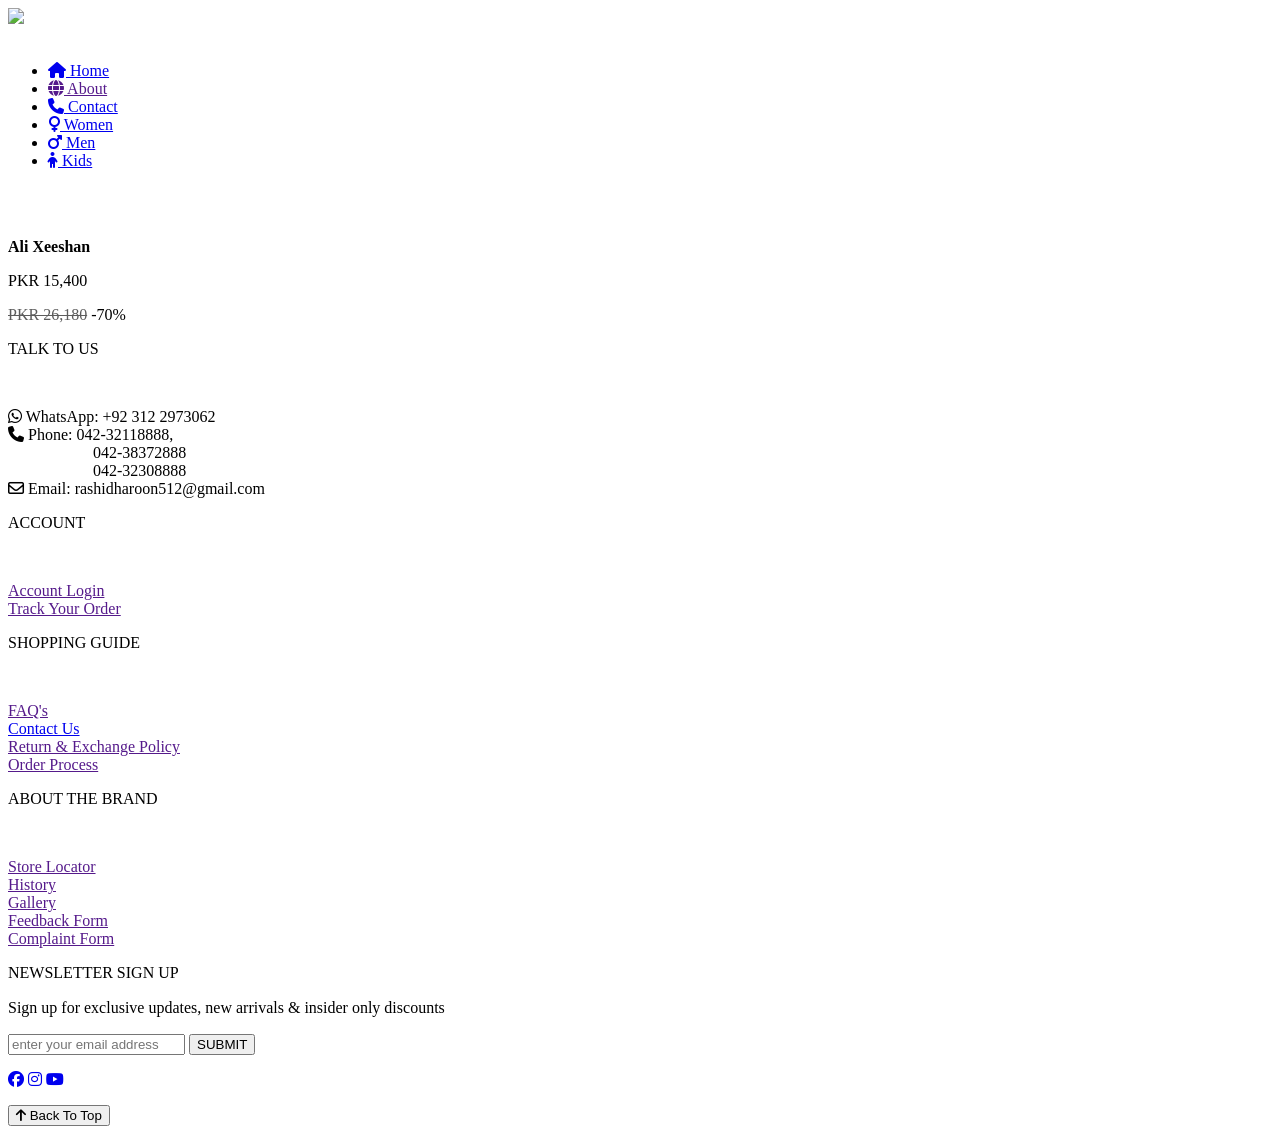
==== Ali_Xeeshan.html @ 24b9c1fb "Initial commit" ====
<!DOCTYPE html>
<html lang="en">

<head>
  <meta charset="UTF-8">
  <meta name="viewport" content="width=device-width, initial-scale=1.0">
  <title>Ali Xeeshan</title>
  <link rel="stylesheet" href="https://cdnjs.cloudflare.com/ajax/libs/font-awesome/6.5.1/css/all.min.css"
    integrity="sha512-DTOQO9RWCH3ppGqcWaEA1BIZOC6xxalwEsw9c2QQeAIftl+Vegovlnee1c9QX4TctnWMn13TZye+giMm8e2LwA=="
    crossorigin="anonymous" referrerpolicy="no-referrer" />
    <link rel="icon" href="./Pictures/icon.png">
  <link rel="stylesheet" href="./Styles/Index.css">
</head>

<body>
  <script defer src="./Scripts/Website.js"></script>

  <div class="themes">
    <div class="themesdiv">
      <div class="theme1" onclick="changebgcolor(this)"></div>
      <div class="theme2" onclick="changebgcolor(this)"></div>
      <div class="theme3" onclick="changebgcolor(this)"></div>
    </div>
  </div>

  <div class="header">
    <img class="header-img" src="./Pictures/Headerimg.jpg">
    <div class="d1">
      <a href="https://www.kayseria.com/" target="_blank">
        <img class="logo" src="Pictures/icon.png" alt="">
      </a>

    </div>
    <div>
      <ul>
        <li><a class="navbar-anchors" href="Home.html" target="_blank"><i class="fa-solid fa-house"></i> Home</a>
        </li>
        <li><a class="navbar-anchors" href="" target="_blank"><i class="fa-solid fa-globe"></i> About</a></li>
        <li><a class="navbar-anchors" href="Contact.html" target="_blank"><i class="fa-solid fa-phone"></i>
            Contact</a></li>
        <li><a class="navbar-anchors" href="Women.html" target="_blank"><i class="fa-solid fa-venus"></i>
            Women</a></li>
        <li><a class="navbar-anchors" href="Men.html" target="_blank"><i class="fa-solid fa-mars"></i>
            Men</a></li>
        <li><a class="navbar-anchors" href="Kids.html" target="_blank"><i class="fa-solid fa-child"></i>
            Kids</a></li>
      </ul>
    </div>
  </div>

  <div class="detail-images-container">
    <img src="./Pictures/Womenimage2.jpeg" onclick="pictureChangeOnClick(this)" alt="">
    <img src="./Pictures/WomenShalwarQameezDetail1.jpeg" onclick="pictureChangeOnClick(this)" alt="">
    <img src="./Pictures/WomenShalwarQameezDetail2.jpeg" onclick="pictureChangeOnClick(this)" alt="">
  </div>

  <div class="detail-image-big">
    <img id="imagebox" src="./Pictures/Womenimage2.jpeg" alt="">
  </div>

  <div class="product-details">
    <p class="product-name"><b>Ali Xeeshan</b></p>
    <p class="product-price">PKR 15,400</p>
    <p><span style="color: rgb(92, 92, 92);"><del>PKR 26,180</del> </span> -70%</p>
  </div>

  <div class="footer">
    <div class="footer-card1">
      <p class="footer-headings">TALK TO US</p>
      <br>
      <p class="footer-card-texts"><i class="fa-brands fa-whatsapp"></i> WhatsApp: +92 312 2973062 <br>
        <i class="fa fa-phone" aria-hidden="true"></i> Phone: 042-32118888, <br>
        <span style="margin-left: 85px;"> 042-38372888 </span><br>
        <span style="margin-left: 85px;">042-32308888 </span><br>
        <i class="fa-regular fa-envelope"></i> Email: rashidharoon512@gmail.com
      </p>
    </div>
    <div class="footer-card2">

      <p class="footer-headings">ACCOUNT</p>
      <br>
      <p class="footer-card-texts">
        <a href="">Account Login</a> <br>
        <a href="">Track Your Order</a>
      </p>
    </div>
    <div class="footer-card3">
      <p class="footer-headings">SHOPPING GUIDE</p>
      <br>
      <p class="footer-card-texts">
        <a href="">FAQ's</a><br>
        <a href="Contact.html" target="_blank">Contact Us</a><br>
        <a href="">Return & Exchange Policy</a><br>
        <a href="">Order Process</a>
      </p>
    </div>
    <div class="footer-card4">
      <p class="footer-headings">ABOUT THE BRAND</p>
      <br>
      <p class="footer-card-texts">
        <a href="">Store Locator</a><br>
        <a href="">History</a><br>
        <a href="">Gallery</a><br>
        <a href="">Feedback Form</a><br>
        <a href="">Complaint Form</a>
      </p>
    </div>
    <div class="footer-card5">
      <p class="footer-headings">NEWSLETTER SIGN UP</p>
      <p class="footer-card-texts" style="line-height: 20px;">Sign up for exclusive updates, new arrivals & insider only
        discounts</p>
      <input class="footer-signup" type="email" placeholder="enter your email address" required>
      <button class="footer-submit-button" type="submit">SUBMIT</button>
    </div>
    <div class="footer-card6">
      <p class="footer-icons"><span class="facebook-icon"><a class="footer-facebook-icon-anchor" target="_blank"
            href="https://www.facebook.com/profile.php?id=100011108944726"><i
              class="fa-brands fa-facebook"></i></a></span>
        <span class="instagram-icon"><a class="footer-instagram-icon-anchor" target="_blank"
            href="https://www.instagram.com/_haroonrashid_/?igsh=MXdncWN3NTlmaDQ5dw%3D%3D"><i
              class="fa-brands fa-instagram"></i></a></span>
        <span class="youtube-icon"><a class="footer-youtube-icon-anchor" target="_blank"
            href="https://www.youtube.com/watch?v=dQw4w9WgXcQ"><i class="fa-brands fa-youtube"></i></a></span>
      </p>
    </div>

  </div>

  <button id="topbutton" onclick="topfunction()"><i class="fa-solid fa-arrow-up"></i> Back To Top</button>

</body>

</html>
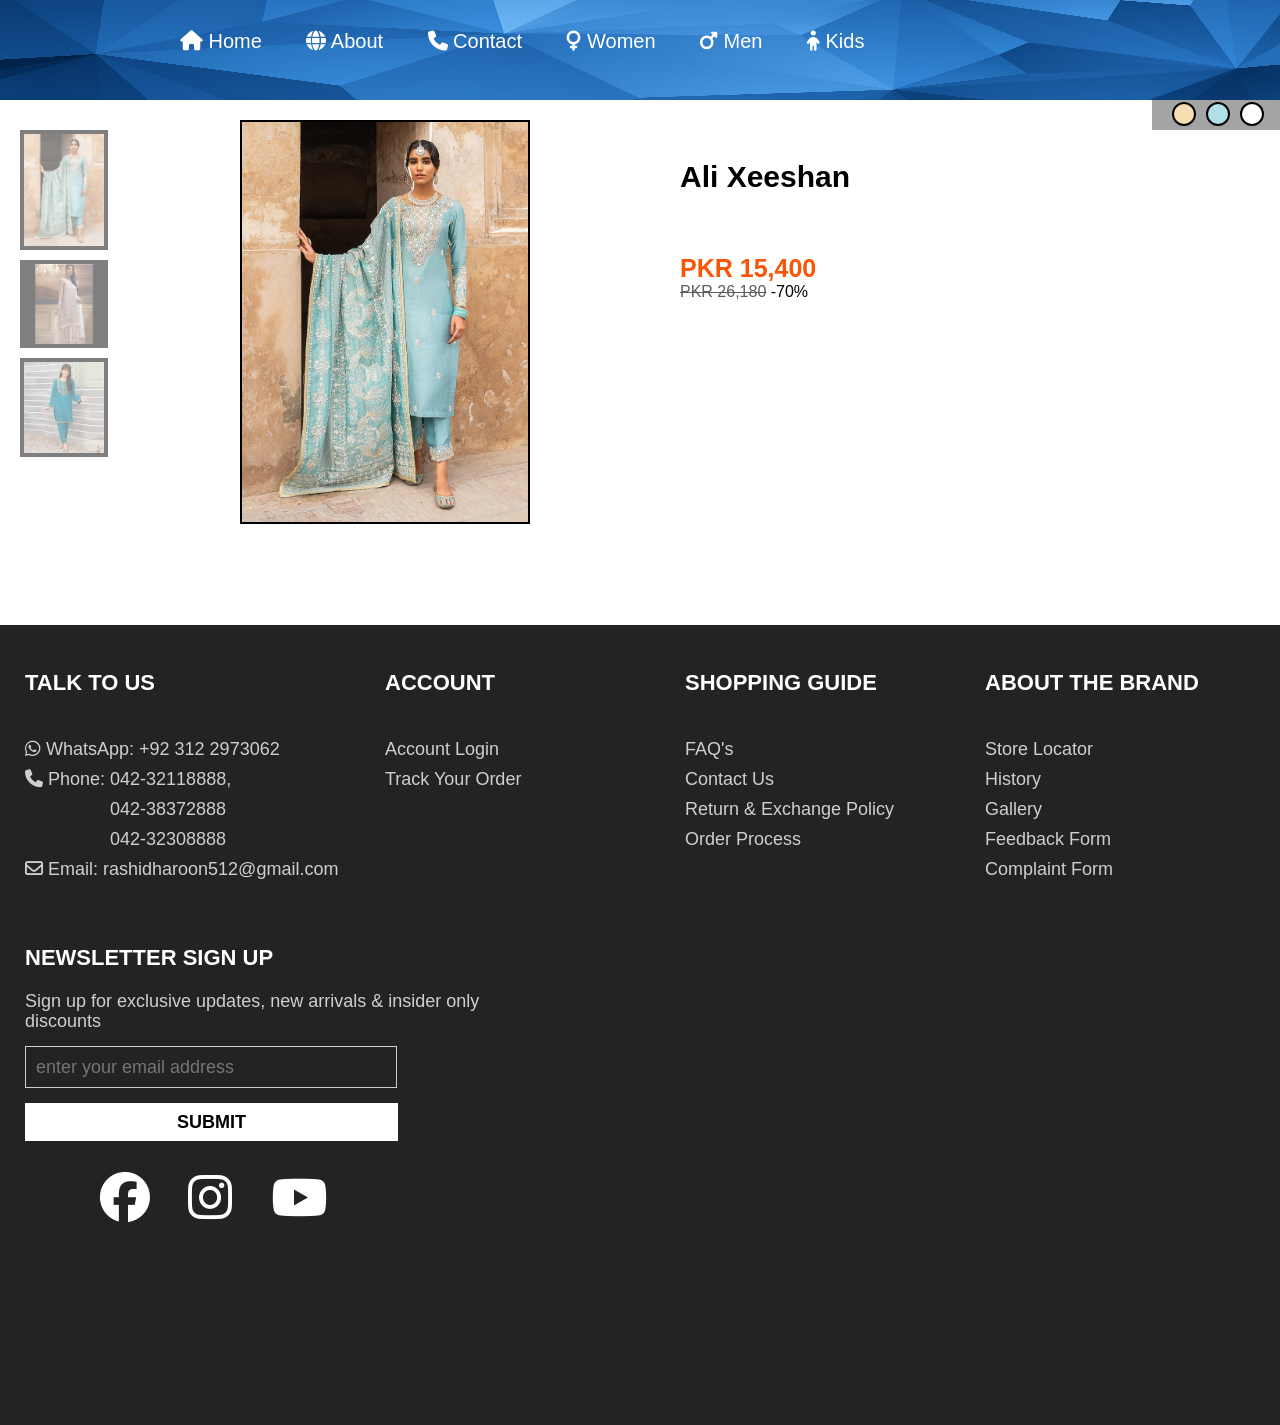
==== commit d801d512: "Fixed some issues" ====
--- a/Ali_Xeeshan.html
+++ b/Ali_Xeeshan.html
@@ -33,7 +33,7 @@
     </div>
     <div>
       <ul>
-        <li><a class="navbar-anchors" href="Home.html" target="_blank"><i class="fa-solid fa-house"></i> Home</a>
+        <li><a class="navbar-anchors" href="index.html" target="_blank"><i class="fa-solid fa-house"></i> Home</a>
         </li>
         <li><a class="navbar-anchors" href="" target="_blank"><i class="fa-solid fa-globe"></i> About</a></li>
         <li><a class="navbar-anchors" href="Contact.html" target="_blank"><i class="fa-solid fa-phone"></i>
--- a/Styles/Index.css
+++ b/Styles/Index.css
@@ -0,0 +1,765 @@
+* {
+  margin: 0px;
+  padding: 0px;
+  font-family: Arial;
+}
+
+.header {
+  height: 100px;
+  width: 100%;
+  position: fixed;
+  z-index: 1;
+}
+
+.header-img {
+  height: 100px;
+  width: 100%;
+  background-size: cover;
+  background-position: center;
+  background-repeat: no-repeat;
+}
+
+.logo {
+  height: 100px;
+  position: absolute;
+  top: 0px;
+  left: 10px;
+  float: left;
+}
+
+ul {
+  position: absolute;
+  top: 10px;
+  left: 160px;
+}
+
+ul li {
+  display: inline-block;
+  font-size: 20px;
+  margin: 20px;
+}
+
+a {
+  text-decoration: none;
+  color: rgb(255, 255, 255);
+}
+
+.navbar-anchors:hover {
+  color: rgb(38, 181, 38);
+}
+
+.themes {
+  height: 50px;
+  width: 100%;
+  position: fixed;
+  margin-top: 100px;
+}
+
+.themesdiv {
+  height: 30px;
+  width: 10%;
+  background-color: rgba(0, 0, 0, 0.356);
+  position: fixed;
+  left: 90%;
+}
+
+.theme1 {
+  height: 20px;
+  width: 20px;
+  border-radius: 20px;
+  background-color: rgb(245, 222, 179);
+  border: 2px solid black;
+  margin-top: 2px;
+  margin-left: 20px;
+  margin-right: 10px;
+  float: left;
+}
+
+.theme2 {
+  height: 20px;
+  width: 20px;
+  border-radius: 20px;
+  background-color: powderblue;
+  border: 2px solid black;
+  margin-top: 2px;
+  margin-right: 10px;
+  float: left;
+}
+
+.theme3 {
+  height: 20px;
+  width: 20px;
+  border-radius: 20px;
+  background-color: white;
+  border: 2px solid black;
+  margin-top: 2px;
+  margin-right: 10px;
+  float: left;
+}
+
+.theme1,
+.theme2,
+.theme3:hover {
+  cursor: pointer;
+}
+
+#topbutton {
+  bottom: 20px;
+  right: 10px;
+  position: fixed;
+  padding-left: 15px;
+  padding-right: 15px;
+  background-color: white;
+  border-radius: 90px;
+  color: black;
+  font-size: 18px;
+  box-shadow: none;
+  display: none;
+  opacity: 0.8;
+  transition: background-color 0.5s, color 0.5s, opacity 0.5s;
+}
+
+#topbutton:hover {
+  background-color: black;
+  color: white;
+  opacity: 1;
+}
+
+/* Home Page Start */
+
+#video-container {
+  margin-top: 0px;
+  overflow: hidden;
+}
+
+#video {
+  width: 100%;
+  height: auto;
+  display: block;
+  margin-top: 100px;
+}
+
+.banner {
+  height: 500px;
+  width: 100%;
+  background-color: rgb(243, 83, 44);
+  background-repeat: no-repeat;
+  background-position: center;
+  background-size: 100vw;
+}
+
+.text1 {
+  text-align: center;
+  font-size: 50px;
+  line-height: 100px;
+  color: white;
+}
+
+.text2 {
+  font-size: 80px;
+  text-align: center;
+  color: rgb(255, 255, 255);
+}
+
+.discount {
+  font-size: 250px;
+  text-align: center;
+  color: rgb(255, 225, 0);
+}
+
+.stores {
+  text-align: center;
+  background-color: white;
+  color: rgb(243, 83, 44);
+  font-size: 30px;
+  width: 300px;
+  margin: auto;
+}
+
+.cards {
+  margin-top: 100px;
+  width: 100%;
+  height: 200px;
+}
+
+.img1 {
+  background-image: url(../Pictures/contentimg1.jpeg);
+  height: 200px;
+  width: 200px;
+  border-radius: 10px;
+  margin-left: 200px;
+  float: left;
+  background-position: center;
+  background-size: cover;
+  background-repeat: no-repeat;
+  transition: background-image 0.15s;
+}
+
+.img1:hover {
+  background-image: url(../Pictures/hoverimg1.jpg);
+}
+
+.img2 {
+  background-image: url(../Pictures/contentimg2.jpeg);
+  height: 200px;
+  width: 200px;
+  border-radius: 10px;
+  margin-left: 100px;
+  float: left;
+  background-position: center;
+  background-size: cover;
+  background-repeat: no-repeat;
+  transition: background-image 0.15s;
+}
+
+.img2:hover {
+  background-image: url(../Pictures/hoverimg2.webp);
+}
+
+.img3 {
+  background-image: url(../Pictures/contentimg3.jpeg);
+  height: 200px;
+  width: 200px;
+  border-radius: 10px;
+  margin-left: 100px;
+  float: left;
+  background-position: center;
+  background-size: cover;
+  background-repeat: no-repeat;
+  transition: background-image 0.15s;
+}
+
+.img3:hover {
+  background-image: url(../Pictures/hoverimg3.jpg);
+}
+
+button {
+  padding-left: 50px;
+  padding-right: 50px;
+  padding-top: 10px;
+  padding-bottom: 10px;
+  border-style: none;
+  border-radius: 20px;
+  background-color: rgb(230, 137, 25);
+  color: white;
+  box-shadow: 8px 8px 8px rgba(0, 0, 0, 0.4);
+}
+
+.buybutton1:hover {
+  cursor: pointer;
+  background-color: rgba(230, 137, 25, 0.8);
+}
+
+.buybutton2:hover {
+  cursor: pointer;
+  background-color: rgba(230, 137, 25, 0.8);
+}
+
+.buybutton3:hover {
+  cursor: pointer;
+  background-color: rgba(230, 137, 25, 0.8);
+}
+
+.buybutton1:active {
+  background-color: rgba(230, 137, 25, 0.4);
+}
+
+.buybutton2:active {
+  background-color: rgba(230, 137, 25, 0.4);
+}
+
+.buybutton3:active {
+  background-color: rgba(230, 137, 25, 0.4);
+}
+
+.buybuttons {
+  margin-top: 25px;
+}
+
+.buybutton1 {
+  margin-left: 215px;
+}
+
+.buybutton2 {
+  margin-left: 125px;
+}
+
+.buybutton3 {
+  margin-left: 125px;
+}
+
+/* Home Page End */
+/* Footer Start */
+.footer {
+  width: 100%;
+  height: 800px;
+  background-color: rgb(35, 35, 35);
+  float: right;
+  margin-top: 100px;
+}
+
+.footer-headings {
+  font-size: 22px;
+  font-weight: bold;
+  margin-top: 20px;
+  margin-left: 10px;
+  color: rgb(255, 255, 255);
+}
+
+.footer-card-texts {
+  font-size: 18px;
+  margin-top: 20px;
+  margin-left: 10px;
+  line-height: 30px;
+  color: rgb(207, 207, 207);
+}
+
+.footer-card-texts a {
+  color: rgb(207, 207, 207);
+  font-size: 18px;
+  margin-top: 20px;
+  line-height: 30px;
+}
+
+.footer-card-texts a:hover {
+  text-decoration: underline;
+  color: rgb(222, 222, 222);
+}
+
+.footer-card1 {
+  height: 250px;
+  width: 330px;
+  float: left;
+  margin-right: 20px;
+  margin-top: 25px;
+  padding: 0px 5px 0px 5px;
+  margin-left: 10px;
+}
+
+.footer-card2 {
+  height: 250px;
+  width: 270px;
+  float: left;
+  margin-right: 20px;
+  margin-top: 25px;
+  padding: 0px 5px 0px 5px;
+}
+
+.footer-card3 {
+  height: 250px;
+  width: 270px;
+  float: left;
+  margin-top: 25px;
+  margin-right: 20px;
+  padding: 0px 5px 0px 5px;
+}
+
+.footer-card4 {
+  height: 250px;
+  width: 250px;
+  float: left;
+  margin-top: 25px;
+  padding: 0px 5px 0px 5px;
+}
+
+.footer-card5 {
+  height: 220px;
+  width: 465px;
+  float: left;
+  margin-top: 25px;
+  padding: 0px 5px 0px 5px;
+  margin-left: 10px;
+  /* background-color: wheat; */
+}
+
+.footer-card6 {
+  height: 220px;
+  width: 800px;
+  float: left;
+  margin-top: 25px;
+  padding: 0px 5px 0px 5px;
+  margin-left: 10px;
+  /* background-color: wheat; */
+  font-size: 30px;
+}
+
+.footer-facebook-icon-anchor {
+  font-size: 50px;
+  margin-left: 85px;
+  color: white;
+  transition: color 0.3s;
+}
+
+.footer-facebook-icon-anchor:hover {
+  color: rgb(8, 102, 255);
+}
+
+.footer-instagram-icon-anchor {
+  font-size: 50px;
+  margin-left: 30px;
+  color: white;
+  transition: color 0.3s;
+}
+
+.footer-instagram-icon-anchor:hover {
+  color: orange;
+}
+
+.footer-youtube-icon-anchor {
+  font-size: 50px;
+  margin-left: 30px;
+  color: white;
+  transition: color 0.3s;
+}
+
+.footer-youtube-icon-anchor:hover {
+  color: rgb(217, 13, 13);
+}
+
+.footer-signup {
+  float: left;
+  width: 350px;
+  height: 30px;
+  font-size: 18px;
+  background-color: rgb(35, 35, 35);
+  color: rgb(207, 207, 207);
+  padding: 5px 10px 5px 10px;
+  margin-top: 15px;
+  margin-left: 10px;
+  border: 1px solid rgb(207, 207, 207);
+}
+
+.footer-submit-button {
+  float: left;
+  width: 373px;
+  height: 38px;
+  font-size: 5px;
+  background-color: rgb(35, 35, 35);
+  color: black;
+  padding: 5px 10px 5px 10px;
+  margin-top: 15px;
+  margin-left: 10px;
+  border-radius: 0px;
+  box-shadow: none;
+  text-align: center;
+  font-size: 18px;
+  background-color: white;
+  font-weight: bold;
+  transition: background-color 0.5s, color 0.5s;
+}
+
+.footer-submit-button:hover {
+  background-color: black;
+  color: white;
+  cursor: pointer;
+}
+
+/* Footer End */
+/* Contact Page Start */
+
+.contact-banner {
+  width: 100%;
+  height: 250px;
+  margin-top: 100px;
+  background-image: linear-gradient(rgba(0, 0, 0, 0.3), rgba(0, 0, 0, 0.3)),
+    url(../Pictures/Contact-bannerimg.jpg);
+  background-position: center;
+  background-size: cover;
+  background-repeat: no-repeat;
+  float: left;
+}
+
+.contact-bannertext {
+  color: white;
+  font-size: 50px;
+  font-weight: bold;
+  margin-top: 80px;
+  margin-left: 80px;
+}
+
+.submit-formheading {
+  font-size: 40px;
+  font-weight: bold;
+  margin-bottom: 40px;
+}
+
+.submit-form {
+  height: 750px;
+  width: 500px;
+  /* background-color: black; */
+  margin-top: 100px;
+  float: right;
+}
+
+label {
+  color: rgb(254, 181, 0);
+  font-size: 20px;
+}
+
+.forminput {
+  margin-top: 20px;
+  margin-bottom: 40px;
+  padding-top: 15px;
+  padding-bottom: 15px;
+  padding-right: 200px;
+  padding-left: 40px;
+  font-size: 14px;
+  border: 1px solid rgb(206, 212, 218);
+  color: rgb(73, 80, 87);
+  font-style: italic;
+}
+
+.Message {
+  padding-bottom: 100px;
+  margin-top: 20px;
+  margin-bottom: 40px;
+  padding-top: 15px;
+  padding-right: 200px;
+  padding-left: 40px;
+  font-size: 14px;
+  border: 1px solid rgb(206, 212, 218);
+  color: rgb(73, 80, 87);
+  font-style: italic;
+}
+
+.Requestaquote-button {
+  padding-top: 15px;
+  padding-bottom: 15px;
+  padding-right: 45px;
+  padding-left: 45px;
+  color: white;
+  font-size: 16px;
+  background-color: rgb(35, 33, 106);
+  border: none;
+  font-weight: bold;
+  border-radius: 5px;
+  font-family: Montserrat, san-serif;
+  box-shadow: none;
+  transition: background-color 0.15s;
+}
+
+.Requestaquote-button:hover {
+  background-color: rgba(35, 33, 106, 0.85);
+  cursor: pointer;
+}
+
+.contactus {
+  height: 600px;
+  width: 680px;
+  /* background-color: wheat; */
+  margin-top: 100px;
+  float: left;
+}
+
+.contactus-heading {
+  font-size: 28px;
+  font-weight: bold;
+  margin-top: 200px;
+  margin-left: 40px;
+  margin-bottom: 35px;
+}
+
+.contactus-text {
+  font-size: 18px;
+  margin-top: 10px;
+  margin-left: 120px;
+  margin-bottom: 35px;
+}
+
+.contact-map {
+  margin: auto;
+}
+
+/* Contact Page End */
+/* Product Pages Start */
+
+.men-page-banner {
+  background-image: linear-gradient(rgba(0, 0, 0, 0.3), rgba(0, 0, 0, 0.3)),
+    url(../Pictures/Men_banner.jpg);
+  height: 400px;
+  width: 100%;
+  float: left;
+  margin-top: 100px;
+  background-position: center;
+  background-size: cover;
+  background-repeat: no-repeat;
+}
+
+.women-page-banner {
+  background-image: linear-gradient(rgba(0, 0, 0, 0.3), rgba(0, 0, 0, 0.3)),
+    url(../Pictures/Women_banner.jpg);
+  height: 400px;
+  width: 100%;
+  float: left;
+  margin-top: 100px;
+  background-position: center;
+  background-size: cover;
+  background-repeat: no-repeat;
+}
+
+.product-page-banner:hover {
+  cursor: pointer;
+}
+
+.product-page-banner-sale {
+  height: 30px;
+  width: 290px;
+  background-color: rgb(224, 0, 0);
+  margin: auto;
+  margin-top: 250px;
+  border-radius: 8px;
+  padding-left: 10px;
+  padding-right: 10px;
+  padding-top: 3px;
+  padding-bottom: 3px;
+}
+
+.product-page-banner-sale-text {
+  text-align: center;
+  font-weight: bold;
+  color: white;
+  font-size: 25px;
+}
+
+.product-page-banner-discount {
+  color: white;
+  text-align: center;
+  font-size: 25px;
+  margin-top: 10px;
+}
+
+.product-page-banner-shopnow {
+  color: white;
+  text-align: center;
+  font-size: 25px;
+  margin-top: 20px;
+}
+
+.product-page-body-deals {
+  height: 40px;
+  width: 500px;
+  float: left;
+  margin-top: 20px;
+  margin-left: 20px;
+}
+
+.product-page-body-text {
+  font-family: Times New Roman;
+  font-size: 35px;
+}
+
+.product-page-card-container {
+  margin-top: 20px;
+  width: 100%;
+  height: 400px;
+  display: inline-block;
+}
+
+.product-page-card-container-cards {
+  height: 400px;
+  width: 290px;
+  margin-left: 20px;
+  float: left;
+  transition: box-shadow 0.1s;
+}
+
+.product-page-card-container-cards:hover {
+  cursor: pointer;
+  box-shadow: 0 0 5px 5px rgb(68 68 68 / 0.2);
+}
+
+.product-page-card-container-cards img {
+  height: 300px;
+  width: 100%;
+}
+.product-page-card-container-carddetails {
+  float: left;
+  height: 100px;
+  width: 290px;
+}
+
+.product-page-card-details {
+  font-family: Times New Roman;
+  font-size: 21px;
+  text-align: center;
+  line-height: 25px;
+  color: black;
+}
+
+.product-page-card-line {
+  border: 1px solid rgba(0, 0, 0, 0.232);
+  margin-left: 35px;
+  margin-top: 5px;
+  width: 220px;
+  position: absolute;
+}
+
+.product-page-card-prices {
+  text-align: center;
+  font-weight: bold;
+  color: rgb(111, 111, 111);
+  margin-top: 10px;
+  font-size: 15px;
+}
+
+/* Product Pages End */
+/* Detail Pages Start */
+
+.detail-images-container {
+  margin-top: 120px;
+  float: left;
+  height: 400px;
+  width: 240px;
+  /* background-color: wheat; */
+}
+
+.detail-images-container img {
+  margin-left: 20px;
+  width: 80px;
+  border: 4px solid black;
+  margin-top: 10px;
+  display: block;
+  opacity: 0.5;
+  transition: opacity 0.3s;
+}
+
+.detail-images-container img:hover {
+  cursor: pointer;
+  opacity: 1;
+}
+
+.detail-image-big {
+  height: 405px;
+  width: 325px;
+  /* background-color: black; */
+  margin-top: 120px;
+  float: left;
+}
+
+.detail-image-big img {
+  height: 400px;
+  /* width: 600px; */
+  border: 2px solid black;
+}
+
+.product-details {
+  height: 405px;
+  width: 600px;
+  /* background-color: wheat; */
+  float: right;
+  margin-top: 120px;
+}
+
+.product-name {
+  font-size: 30px;
+  margin-top: 40px;
+}
+
+.product-price {
+  font-size: 25px;
+  font-weight: bold;
+  color: rgb(248, 86, 6);
+  margin-top: 60px;
+}
+
+/* Detail Pages End */
